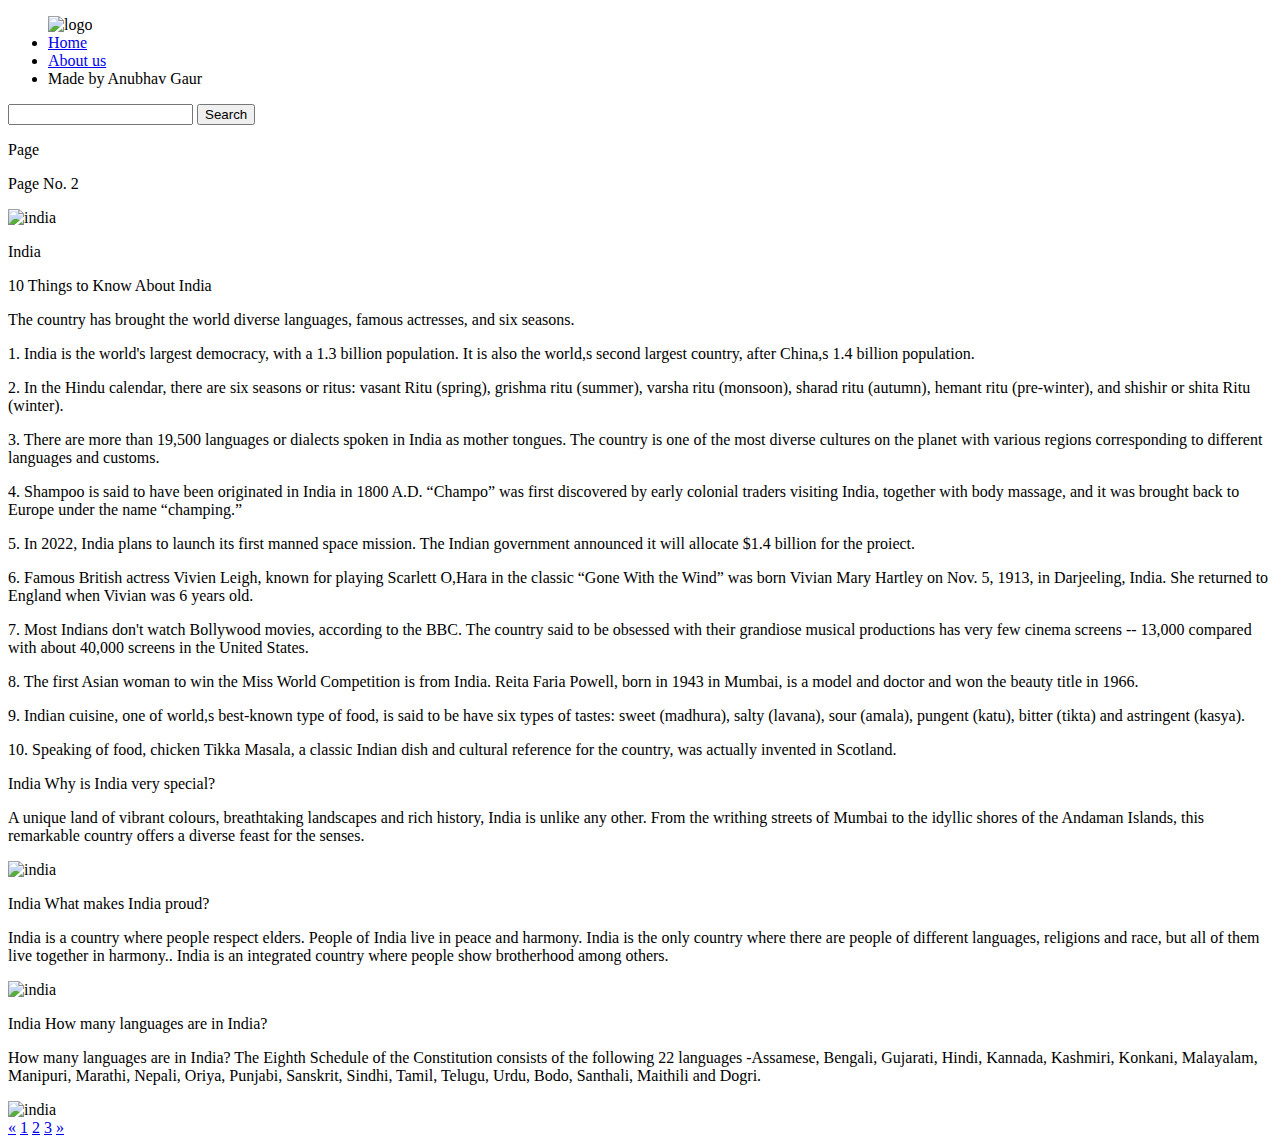
==== Home&page-2.html @ 3b5cdd9d "Add files via upload" ====
<!DOCTYPE html>
<html lang="en(us)">
<head>
    <meta charset="UTF-8">
    <meta http-equiv="X-UA-Compatible" content="IE=edge">
    <meta name="viewport" content="width=device-width, initial-scale=1.0">
    <script src="js/script.js"></script>
    <link rel="stylesheet" href="css/2style.css">
    <link rel="icon" href="img/india.jpg" type="image/gif/">
    <title>Page-2 - india</title>
</head>
<body> 
    <nav class="navbar background">
        
       <ul class="nav-list">
                <dev class="logo"><img src="img/images.jpg" alt="logo"></dev>
                <li> <a href="Home.html">Home</a></li>   
              <li> <a href="About.html">About us</a></li>  
              <li> <a> Made by Anubhav Gaur </a> </li>       
       </ul>
       <dev class="rightNav">
        <input type="text" name="search" id="search">
        <button class="btn btn-sm">Search</button>
       </dev>
    </nav>

    <section class="background firstSection">

        <dev class="box-main">
        <dev class="firshHalf">
            <p class="text-big">Page</p>
            <p class="text-small">Page No. 2</p>
                <dev class="btn-not">
                  <a href="https://www.wikipedia.org/" target="_blank">
                 
                 </a>                
                
                 </div>
                </dev>  
        </dev>
             
        <dev class="secondHalf">
            <img src="img/images.jpg" alt="india">
        </dev>
    </section>          
</dev>

<section class="sec secfix1" >

    <dev class="paras">
    <p class="sectionTag text-big">
        India
         <p text-big>10 Things to Know About India</p>
    </p>
    <p class="sectionSubTag text-small">
        <p>The country has brought the world diverse languages, famous actresses, and six seasons.</p>
        
<p>1. India is the world's largest democracy, with a 1.3 billion population. It is also the world,s second largest country, after China,s 1.4 billion population.</p>

<p>2. In the Hindu calendar, there are six seasons or ritus: vasant Ritu (spring), grishma ritu (summer), varsha ritu (monsoon), sharad ritu (autumn), hemant ritu (pre-winter), and shishir or shita Ritu (winter). </p>

<p>3. There are more than 19,500 languages or dialects spoken in India as mother tongues. The country is one of the most diverse cultures on the planet with various regions corresponding to different languages and customs.</p>

<p>4. Shampoo is said to have been originated in India in 1800 A.D. “Champo” was first discovered by early colonial traders visiting India, together with body massage, and it was brought back to Europe under the name “champing.”</p>

<p>5. In 2022, India plans to launch its first manned space mission. The Indian government announced it will allocate $1.4 billion for the proiect.</p>

<p>6. Famous British actress Vivien Leigh, known for playing Scarlett O,Hara in the classic “Gone With the Wind” was born Vivian Mary Hartley on Nov. 5, 1913, in Darjeeling, India. She returned to England when Vivian was 6 years old.</p>

<p>7. Most Indians don't watch Bollywood movies, according to the BBC. The country said to be obsessed with their grandiose musical productions has very few cinema screens -- 13,000 compared with about 40,000 screens in the United States.</p>

<p>8. The first Asian woman to win the Miss World Competition is from India. Reita Faria Powell, born in 1943 in Mumbai, is a model and doctor and won the beauty title in 1966.</p>

<p>9. Indian cuisine, one of world,s best-known type of food, is said to be have six types of tastes: sweet (madhura), salty (lavana), sour (amala), pungent (katu), bitter (tikta) and astringent (kasya).</p>

<p>10. Speaking of food, chicken Tikka Masala, a classic Indian dish and cultural reference for the country, was actually invented in Scotland.</p>
      
    </p>
</section>

</dev> 
<div class="thumbnail">
</div>


</section>

<section class="sec">

    <dev class="paras">
    <p class="sectionTag text-big">
        India
        Why is India very special?
    </p>
    <p class="sectionSubTag text-small">
                     
        A unique land of vibrant colours, breathtaking landscapes and rich history, India is unlike any other. From the writhing streets of Mumbai to the idyllic shores of the Andaman Islands, this remarkable country offers a diverse feast for the senses. </p>
</dev> 
<div class="thumbnail">
    <img src="https://source.unsplash.com/400x400/?Why is India very special" alt="india">
</div>

</section>

<section class="sec">

    <dev class="paras">
    <p class="sectionTag text-big">
        India
        What makes India proud?
    </p>
    <p class="sectionSubTag text-small">
        India is a country where people respect elders. People of India live in peace and harmony. India is the only country where there are people of different languages, religions and race, but all of them live together in harmony.. India is an integrated country where people show brotherhood among others.        
         </p>
</dev> 
<div class="thumbnail">
    <img src="https://source.unsplash.com/400x400/?What makes India proud" alt="india">
</div>

</section>

<section class="sec">

    <dev class="paras">
    <p class="sectionTag text-big">
        India
        How many languages are in India?
    </p>
    <p class="sectionSubTag text-small">
        How many languages are in India?
        The Eighth Schedule of the Constitution consists of the following 22 languages -Assamese, Bengali, Gujarati, Hindi, Kannada, Kashmiri, Konkani, Malayalam, Manipuri, Marathi, Nepali, Oriya, Punjabi, Sanskrit, Sindhi, Tamil, Telugu, Urdu, Bodo, Santhali, Maithili and Dogri.           
         </p>
</dev> 
<div class="thumbnail">
    <img src="https://source.unsplash.com/400x400/?How many languages are in India" alt="india">
</div>

</section>


<div class="pagination">
    <a href="Home.html">&laquo;</a>
    <a href="Home.html">1</a>
    <a href="Home&page-2.html">2</a>
    <a href="Home&page-3.html">3</a>
    <a href="Home&page-3.html">&raquo;</a>
  </div>






</body>
</html>
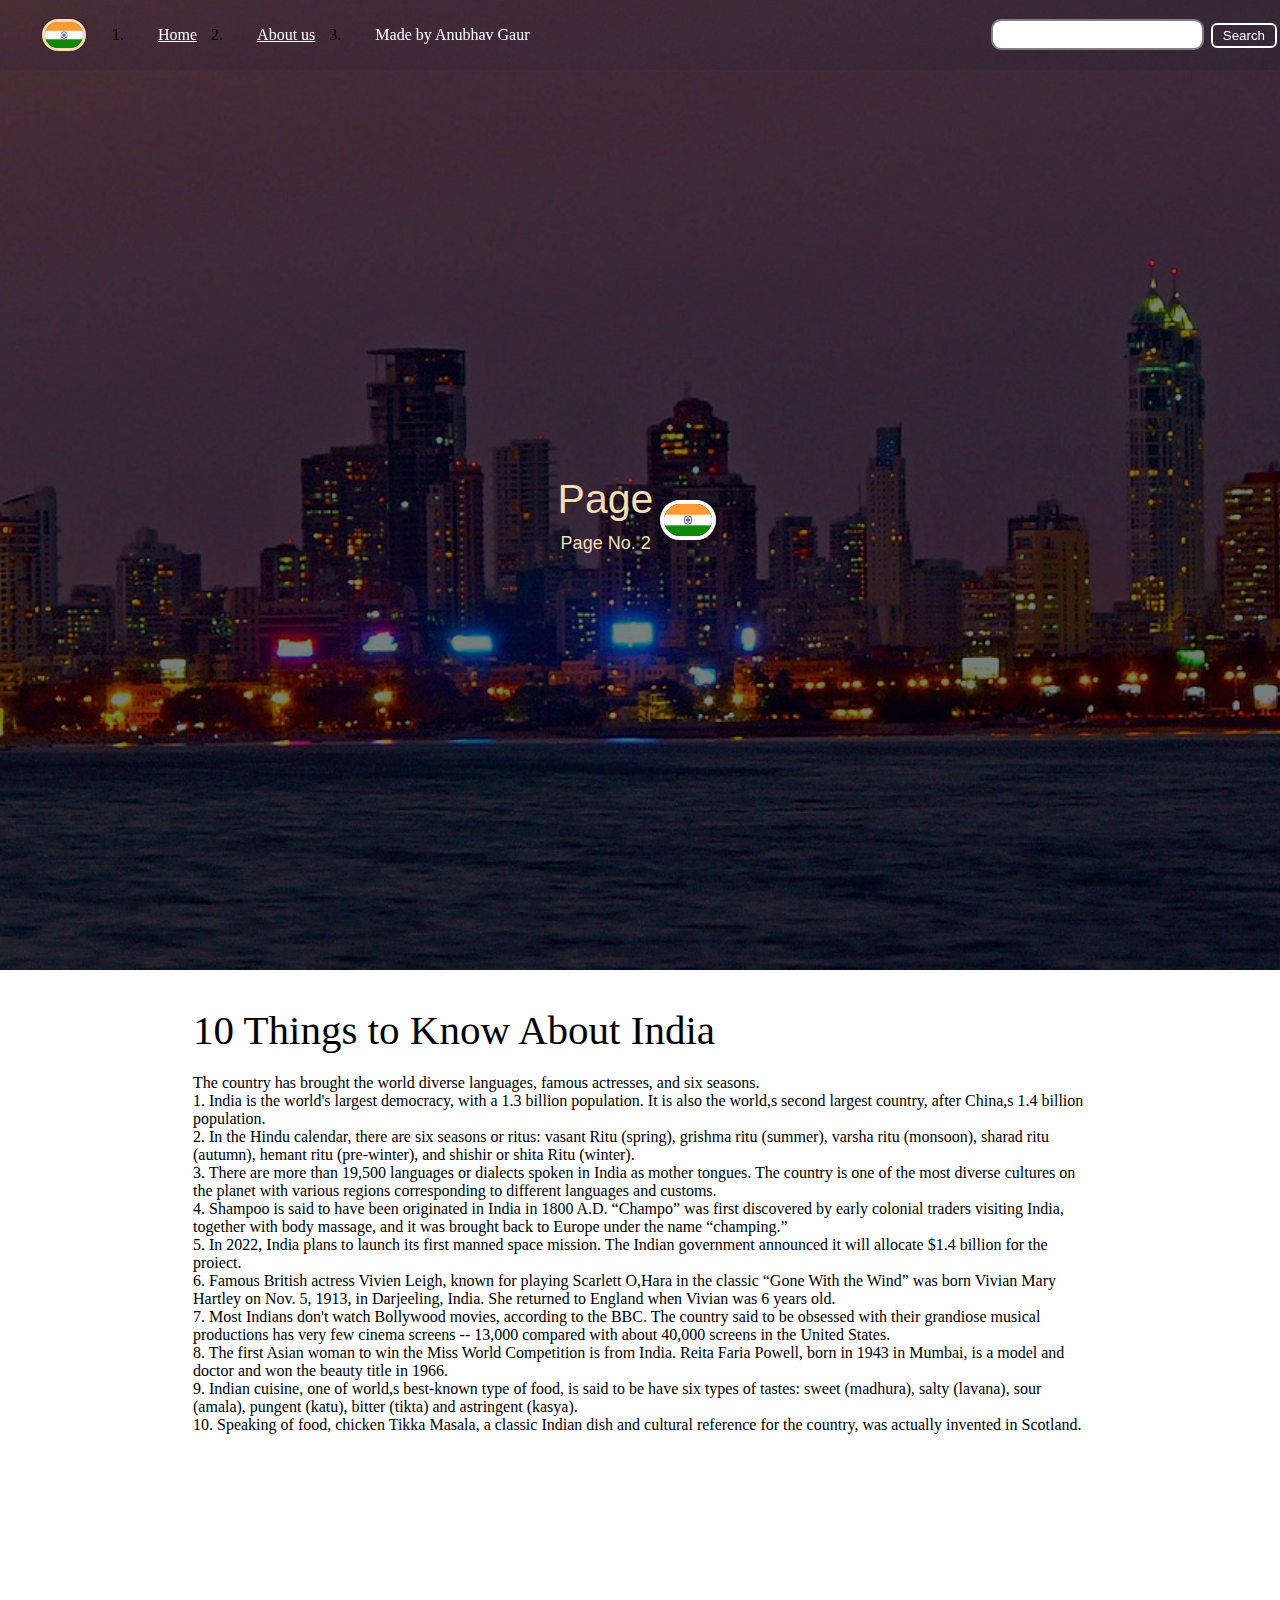
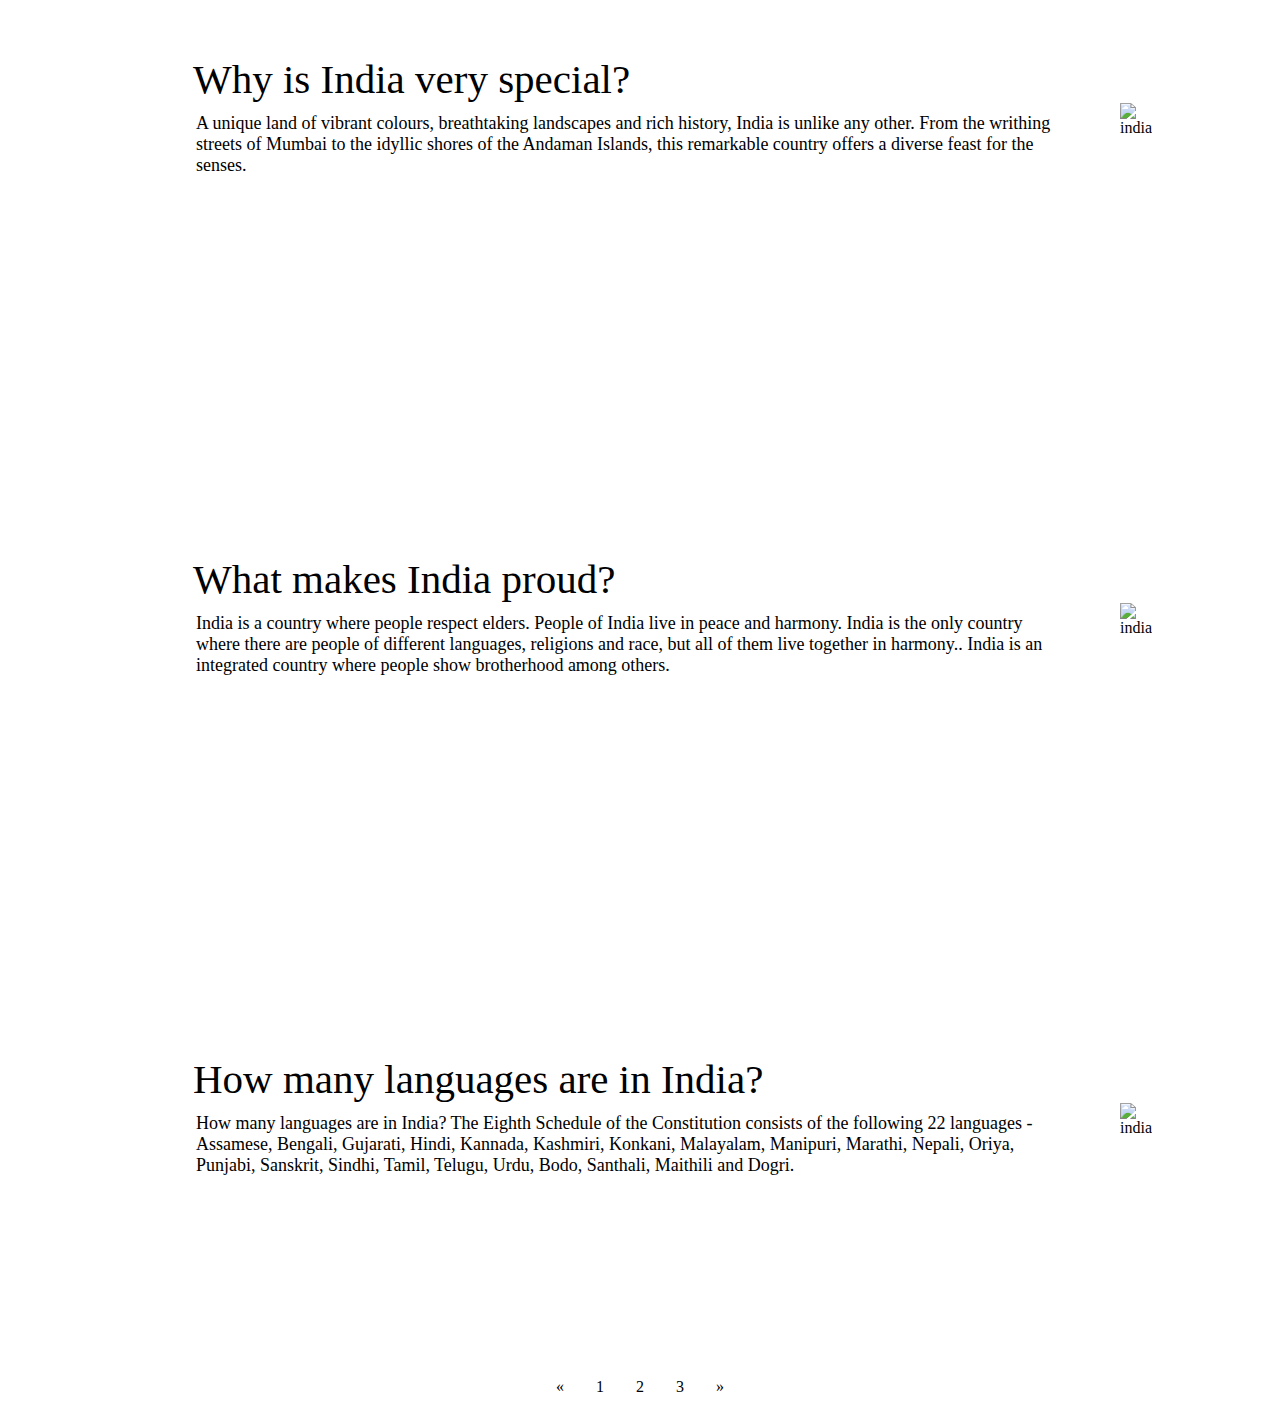
==== commit 48f9f7ff: "Add files via upload" ====
--- a/Home&page-2.html
+++ b/Home&page-2.html
@@ -49,8 +49,8 @@
 
     <dev class="paras">
     <p class="sectionTag text-big">
-        India
-         <p text-big>10 Things to Know About India</p>
+        10 Things to Know About India
+         <p text-big></p>
     </p>
     <p class="sectionSubTag text-small">
         <p>The country has brought the world diverse languages, famous actresses, and six seasons.</p>
@@ -89,7 +89,7 @@
 
     <dev class="paras">
     <p class="sectionTag text-big">
-        India
+        
         Why is India very special?
     </p>
     <p class="sectionSubTag text-small">
@@ -106,7 +106,7 @@
 
     <dev class="paras">
     <p class="sectionTag text-big">
-        India
+        
         What makes India proud?
     </p>
     <p class="sectionSubTag text-small">
@@ -123,7 +123,7 @@
 
     <dev class="paras">
     <p class="sectionTag text-big">
-        India
+    
         How many languages are in India?
     </p>
     <p class="sectionSubTag text-small">
@@ -137,7 +137,7 @@
 
 </section>
 
-
+<div class="celln">
 <div class="pagination">
     <a href="Home.html">&laquo;</a>
     <a href="Home.html">1</a>
@@ -145,7 +145,7 @@
     <a href="Home&page-3.html">3</a>
     <a href="Home&page-3.html">&raquo;</a>
   </div>
-
+</div>
 
 
 
--- a/css/2style.css
+++ b/css/2style.css
@@ -0,0 +1,182 @@
+*{
+    margin:0 ;
+    padding:0 ;
+}
+
+.logo{
+   width:20%;
+   display: flex;
+   justify-content: center;
+   align-items: center;
+}
+.logo img{
+
+    width: 30%;
+    border: 3px solid wheat;
+    border-radius: 50px;
+}
+.navbar{
+   display: flex;
+   align-items: center;
+   justify-content: center;
+   position: sticky;
+   top: 0;
+   cursor: pointer;
+   /*background: none;*/
+}
+    
+.nav-list{
+  width: 50% ;
+  /*background-color: black;*/
+  display: flex;
+  align-items: center;
+}
+
+.nav-list li{
+    list-style: nones;
+    padding: 26px 30px;
+}
+
+.nav-list li a{
+    text-decoration: nones;
+    color: white;
+}
+.nav-list li a:hover{
+    text-decoration: nones;
+    color: grey;
+}
+
+.rightNav{
+   /*background-color: blue;*/
+    width: 50%;
+    text-align: right;
+}
+
+#search{
+    padding: 5px;
+    font-size: 15px;
+    border: 2px solid gray;
+    border-radius: 10px;
+}
+
+.background{
+    background: rgba(0, 0, 0, 0.5) url('../img/bg.jpg');
+    background-size: cover;
+    background-blend-mode: darken;
+    display: flex;
+}  
+.firstSection{
+     height: 100vh;
+}    
+.box-main{
+    display: flex;
+    justify-content: center;
+    align-items: center;
+    color: wheat;
+    font-family: 'Segoe UI', Tahoma, Geneva, Verdana, sans-serif;
+    max-width: 50%;
+    margin: auto;
+    height: 50%;
+}
+
+.firstSection{
+    width: 100%;
+    display: flex;
+    flex-direction: column;
+    justify-content: center;
+}
+.secondHalf{
+    width: 30%;
+    display: flex;
+}
+.secondHalf img{
+    width: 70%;
+    border: 4px solid white;
+    border-radius: 150px;
+    display: block;
+    margin: auto;
+}
+.text-big{
+    font-size: 41px;
+    text-align: left;
+}
+.text-small{
+    font-size: 18px;
+    padding: 10px 3px;
+}
+.btn{
+    padding: 8px 20px;
+    margin: 7px 3px;
+    border: 2px solid white;
+    background: none;
+    border-radius: 6px;
+    color: white;
+    cursor: pointer;
+}
+.btn-sm{
+    padding: 3px 10px;
+    vertical-align: middless;
+}
+
+.sec{
+    /*height: 500px;*/
+    height: 500px;
+    display: flex;
+    align-items: center;
+    justify-content: space-evenly;
+    max-width: 80%;
+    margin: auto;
+}
+.paras{
+    padding: 0px 65px;
+}
+.Left{
+    flex-direction: column-reverse; 
+}
+
+.ho a:hover{
+    text-decoration: nones;
+    color: grey;
+}
+.ho a{
+    text-decoration: nones;
+    color: white;
+}
+.moer a{
+    color: yellowgreen;
+}
+.moer a:hover{
+    color: grey;
+}
+
+.pagination {
+    display: inline-block;
+}
+  
+.pagination a {
+    color: black;
+    float: left;
+    padding: 8px 16px;
+    text-decoration: none;
+}
+
+.pagination a.active {
+    background-color: #4CAF50;
+    color: white;
+}
+  
+.pagination a:hover:not(.active) {background-color: #ddd;}
+
+.pagination a {
+    border-radius: 5px;
+    font-size: medium;
+  }
+  
+  .pagination a.active {
+    border-radius: 5px;
+  }
+  .celln{
+    align-items: center;
+    justify-content: center;
+    display: flex;
+}
